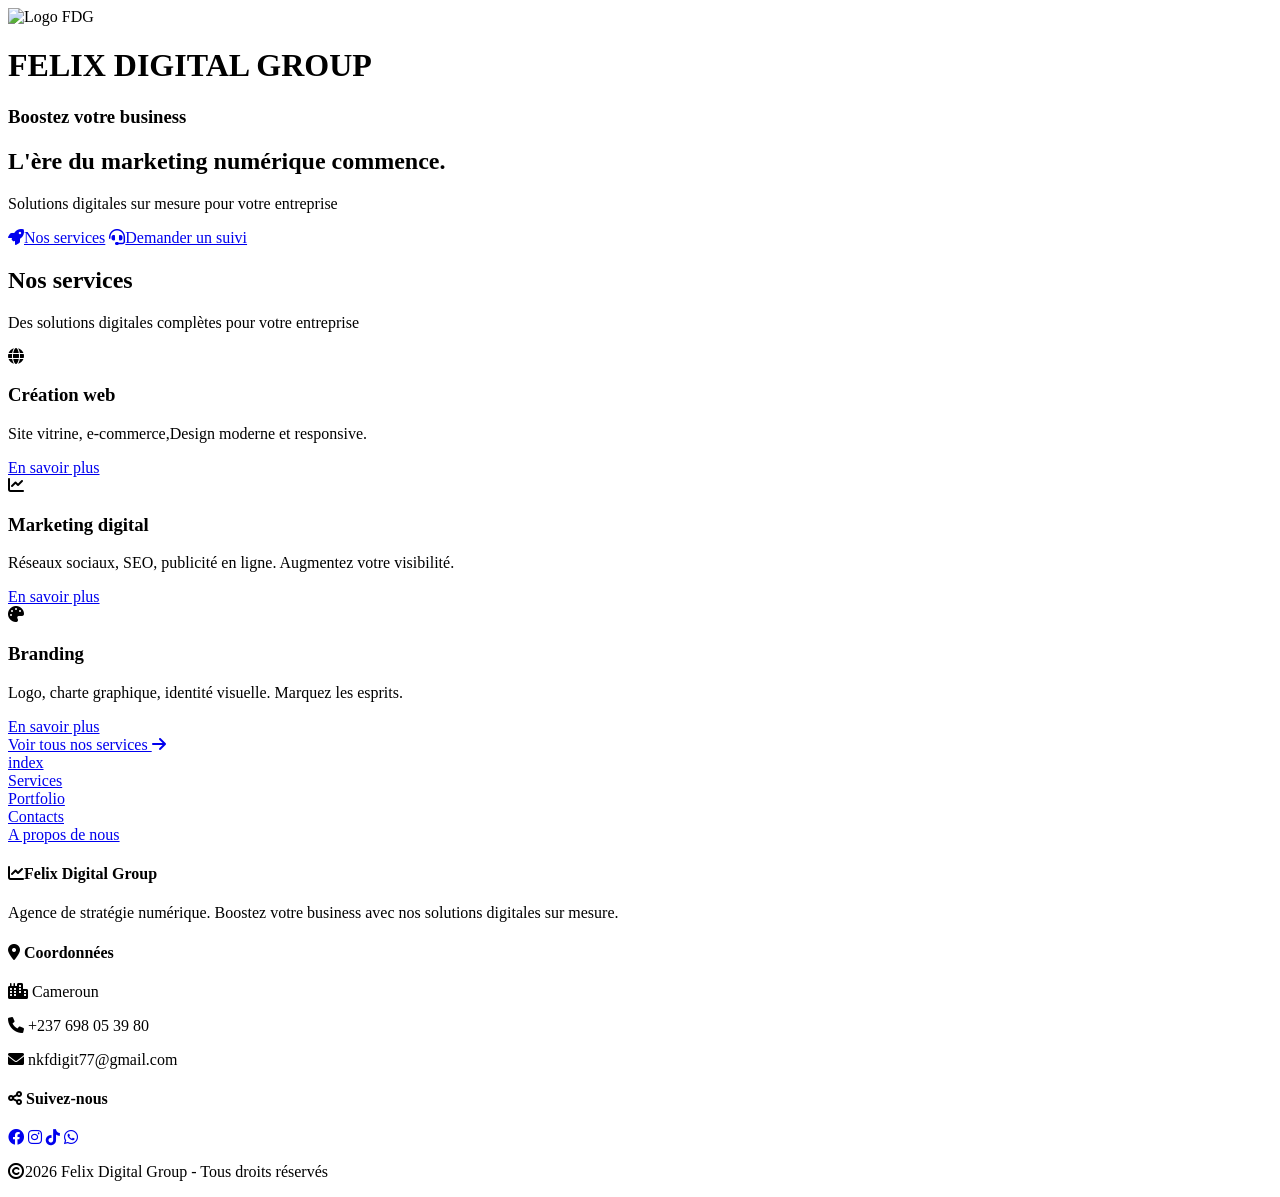
==== index.html @ 906abe2f "correction html" ====
<!doctype html>
<html>
<head>
<meta charset="utf-8">
<meta name="viewport" content="width=device-width,initial-scale=1.0" user-scalable=yes>
<title>Felix Digital Group - Agence de strategie numérique</title>
<link href="stylesheet.css" rel="stylesheet" type="text/css">
<link rel="stylesheet" href="https://cdnjs.cloudflare.com/ajax/libs/font-awesome/6.0.0/css/all.min.css">
</head>

<body>
	<div id="container">
		<header>
		  <img src="image-logo.jpeg" alt="Logo FDG" class="logo">
<h1>FELIX DIGITAL GROUP</h1>
	  <h3>Boostez votre business</h3>
      </header>
	<section class="hero-section">
		<div class="hero-content">
			<h1 class="hero-title">L'ère du marketing numérique commence.</h1>
			<p class="hero-subtitle">Solutions digitales sur mesure pour votre entreprise</p>
			<div class="hero-buttons">
			<a href="#services" class="btn-primary"><i class="fas fa-rocket"></i>Nos services</a>
			<a href="Contacts.html" class="btn-secondary"><i class="fas fa-headset"></i>Demander un suivi</a>
			</div>
			</div></section>
		<section id="services" class="services-section">
		<h2 class="section-title">Nos services</h2>
		<p class="section-subtitle">Des solutions digitales complètes pour votre entreprise</p>
		<div class="services-cards">
		<div class="service-card web-card">
		<i class="fas fa-globe"></i>
		<h3>Création web</h3>
		<p>Site vitrine, e-commerce,Design moderne et responsive.</p>
		<a href="Services.html" class="card-link">En savoir plus </a>
		</div>
		<div class="service-card marketing-card">
		<i class="fas fa-chart-line"></i>
		<h3>Marketing digital</h3>
		<p>Réseaux sociaux, SEO, publicité en ligne. Augmentez votre visibilité.</p>
		<a href="Services.html" class="card-link">En savoir plus </a>
		</div>
		<div class="service-card branding-card">
		<i class="fas fa-palette"></i>
		<h3>Branding</h3>
		<p>Logo, charte graphique, identité visuelle. Marquez les esprits.</p>
		<a href="Services.html" class="card-link">En savoir plus </a>
		</div>
		</div>
		<div class="text-center">
		<a href="Services.html" class="btn-outline">Voir tous nos services <i class="fas fa-arrow-right"></i></a>
		</div></section>
	<section class="hero-blur">
	<div class="menu-grid">
	<div class="menu-item">
		<a href="index.html">index</a>
	</div>
	<div class="menu-item">
	<a href="Services.html">Services</a>
	</div>
	<div class="menu-item">
	<a href="Portfolio.html">Portfolio</a>
	</div>
	<div class="menu-item">
	<a href="Contacts.html">Contacts</a>
	</div>
	</div>
	<div class="about-bottom">
	<a href="apropos.html">A propos de nous</a>
	</div>
		</section>
	</div>
		<footer class="rich-footer">
		<div class="footer-content">
		<div class="footer-column">
		<h4><i class="fas fa-chart-line"></i>Felix Digital Group</h4>
		<p>Agence de stratégie numérique. Boostez votre business avec nos solutions digitales sur mesure.</p>
			</div>
		<div class="footer-column">
		<h4><i class="fas fa-map-marker-alt"></i> Coordonnées</h4>
		<p><i class="fas fa-city"></i> Cameroun</p>
		<p><i class="fas fa-phone"></i> +237 698 05 39 80</p>
		<p><i class="fas fa-envelope"></i> nkfdigit77@gmail.com</p>
		</div>
		<div class="footer-column">
		<h4><i class="fas fa-share-alt"></i> Suivez-nous</h4>
		<div class="social-icons">
			<a href="https://www.facebook.com/Felixdigit" target="_blank"><i class="fab fa-facebook"></i></a>
			<a href="https://www.intagram.com/felixdigi1t" target="_blank"><i class="fab fa-instagram"></i></a>
			<a href="https://www.tiktok.com/@felixnkf" target="_blank"><i class="fab fa-tiktok"></i></a>
			<a href="https://wa.me/237698053980" target="_blank"><i class="fab fa-whatsapp"></i></a>
			</div>
			</div>
		</div>
		<div class="footer-bottom">
		<p><i class="far fa-copyright"></i>2026 Felix Digital Group - Tous droits réservés</p>
		</div>
		
	  </footer>
	</div>
	
</body>
</html>
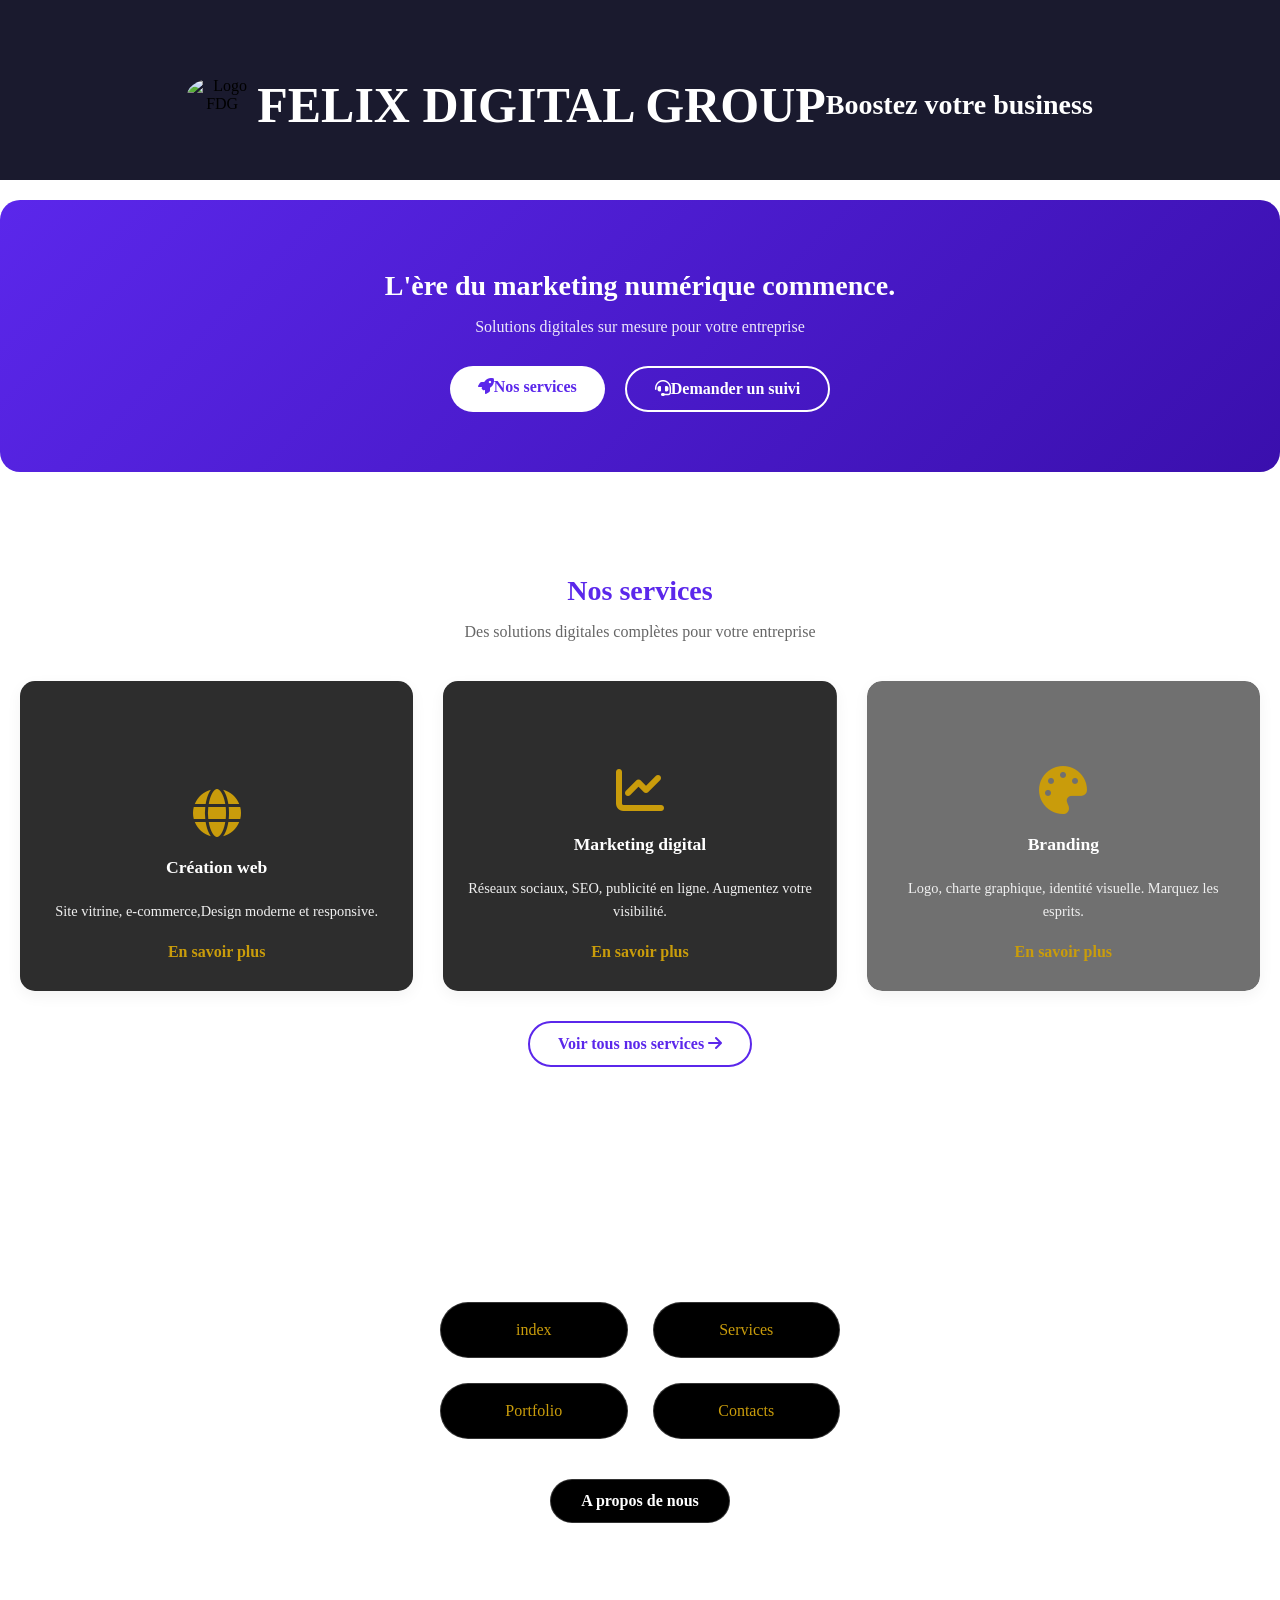
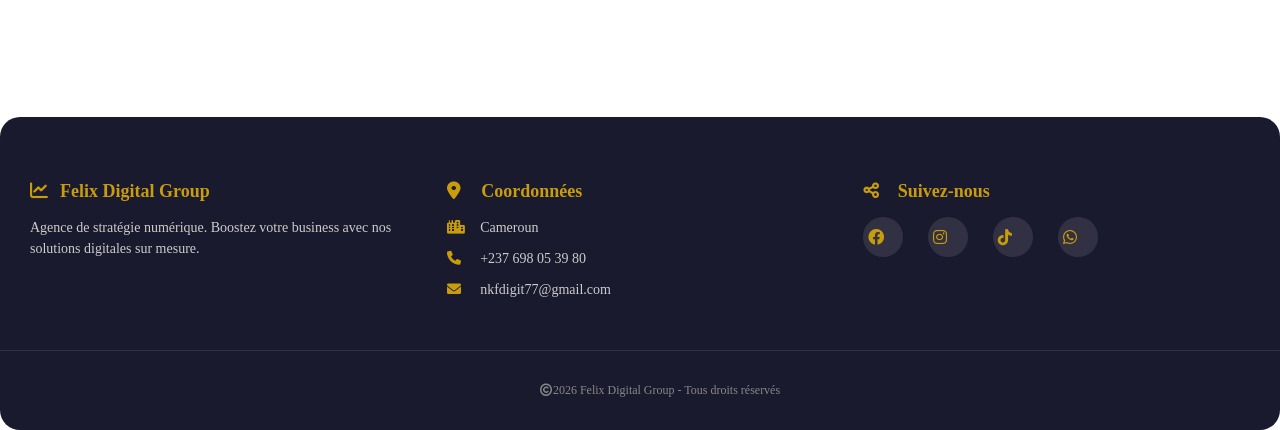
==== commit b6269ef2: "correction lien" ====
--- a/index.html
+++ b/index.html
@@ -86,7 +86,7 @@
 		<h4><i class="fas fa-share-alt"></i> Suivez-nous</h4>
 		<div class="social-icons">
 			<a href="https://www.facebook.com/Felixdigit" target="_blank"><i class="fab fa-facebook"></i></a>
-			<a href="https://www.intagram.com/felixdigi1t" target="_blank"><i class="fab fa-instagram"></i></a>
+			<a href="https://ig.me/felixdigi1t" target="_blank"><i class="fab fa-instagram"></i></a>
 			<a href="https://www.tiktok.com/@felixnkf" target="_blank"><i class="fab fa-tiktok"></i></a>
 			<a href="https://wa.me/237698053980" target="_blank"><i class="fab fa-whatsapp"></i></a>
 			</div>
--- a/stylesheet.css
+++ b/stylesheet.css
@@ -0,0 +1,744 @@
+body{margin: 0;
+font-family: Cambria, "Hoefler Text", "Liberation Serif", Times, "Times New Roman", "serif";
+}
+header{background-color: #1A1A2E;
+padding: 30px;
+display: flex;
+justify-content:center;
+align-items: center;
+height: 150px;
+text-align: center;
+flex-wrap: wrap;
+margin-bottom: 10px;
+padding-bottom: 0;
+}
+.logo{width: 70px;
+border-radius: 50%;
+height: auto;
+margin-bottom: 20px;
+}
+h1{font-size: 50px;
+color: white;
+margin: 10px 0;
+}
+h3{font-size: 28px;
+color: white;
+margin: 0px;
+}
+.hero-blur{background-image: url("photo-principale2.jpeg");
+background-size: cover;
+background-position: center;
+background-repeat: no-repeat;
+min-height: 450px;
+border-radius: 20px;
+padding: 40px 20px;
+margin: 20px 0;
+display: flex;
+flex-direction: column;
+justify-content: center;
+align-items: center;
+position: relative;
+}
+.hero-blur::before{content: "";
+position: absolute;
+top: 0;
+left: 0;
+width: 100%;
+height: 100%;
+background-image: url("photo-principale2.jpeg");
+background-size: cover;
+background-position: center;
+filter: blur(10px);
+border-radius: 20px;
+z-index: 0;
+}
+.hero-blur > *{position: relative;
+z-index: 2;
+}
+.menu-grid{display: grid;
+grid-template-columns: 1fr 1fr;
+grid-gap: 25px;
+max-width: 400px;
+width: 100%;
+margin-bottom: 40px;
+}
+.menu-item{background: black;
+padding: 18px;text-align: center;
+border-radius: 50px;
+transition: 0.3s;
+border: 1px solid rgba(255,255,255,0.2);
+}
+.menu-item a{color: #C99C0B;
+text-decoration: none;}
+.menu-item:hover{background: #C99C0B;
+transform: scale(1.05);
+}
+.about-bottom{text-align: center;
+}
+.about-bottom a{display: inline-block;
+background: black;
+color: white;
+text-decoration: none;
+padding: 12px 30px;
+border-radius: 50px;
+font-weight: bold;
+transition: 0.3s;
+border: 1px solid rgba(255,255,255,0.2);
+}
+.about-bottom a:hover{background: #C99C0B;
+transform: scale(1.05);
+}
+.contact{padding: 50px 20px;
+text-align: center;
+}
+.Portfolio{padding: 50px 20px;
+text-align: center;
+}
+.Services{padding: 50px 20px;
+text-align: center;}
+.A Propos de nous{padding: 50px 20px;
+text-align: center;
+}
+
+img{max-width: 100%;
+	height: auto;
+}
+@media screen and (max-width:600px){
+		header{flex-direction: column;
+	height: auto;
+	text-align: center;
+	}
+ h1{font-size: 28px;
+	}
+ h3{font-size: 18px;}
+	.menu-grid{grid-gap: 15px;
+	max-width: 260px;
+	}
+	.menu-item{padding: 12px;
+	}
+	.menu-item a{font-size: 0.9rem;
+	}
+	.about-bottom a{padding: 8px 20px;
+	font-size: 0.85rem;
+	}
+	.hero-blur{min-height: 380px;
+	}
+}
+.hero-section{background: linear-gradient(135deg, #5b27eb 0%, #3a0fad 100%);
+border-radius: 20px;
+padding: 60px 30px;
+margin: 20px 0;
+text-align: center;
+color: white;
+}
+.hero-title{font-size: 28px;
+margin-bottom: 15px;
+color: white;
+}
+.hero-subtitle{font-size: 16px;
+margin-bottom: 30px;
+opacity: 0.9;
+}
+.hero-buttons{display: flex;
+gap: 20px;
+justify-content: center;
+flex-wrap: wrap;
+}
+.btn-primary, .btn-secondary{display: inline-block;
+padding: 12px 28px;
+border-radius: 50px;
+text-decoration: none;
+font-weight: bold;
+transition: 0.3s;
+}
+.btn-primary{background: white;
+color: #5b27eb;
+}
+.btn-primary:hover{background: #C99C0B;
+color: white;
+transform: scale(1.05);
+}
+.btn-secondary{background: transparent;
+color: white;
+border: 2px solid white;
+}
+.btn-secondary:hover{background: white;
+color: #5b27eb;
+transform: scale(1.05);
+}
+.services-section{padding: 40px 20px;
+text-align: center;
+}
+.section-title{font-size: 28px;
+color: #5b27eb;
+margin-bottom: 10px;
+}
+.section-subtitle{color: #666;
+margin-bottom: 40px;
+}
+.services-cards{display: grid;
+grid-template-columns: repeat(auto-fit, minmax(250px, 1fr));
+gap: 30px;
+margin-bottom: 30px;
+}
+.service-card{
+background: #f9f9f9;
+padding: 30px 20px;
+border-radius: 20px;
+text-align: center;
+transition: 0.3s;
+box-shadow: 0 5px 15px rgba(0,0,0,0.05);
+}
+.service-card:hover{transform: translateY(-5px);
+box-shadow: 0 10px 25px rgba(0,0,0,0.1);
+}
+.service-card i{font-size: 48px;
+color: #5b27eb;
+margin-bottom: 20px;
+}
+.service-card h3{font-size: 20px;
+margin-bottom: 15px;
+color: #333;
+}
+.service-card p{font-size: 14px;
+color: #666;
+margin-bottom: 20px;
+}
+.card-link{color: #5b27eb;
+text-decoration: none;
+font-weight: bold;
+}
+.card-link:hover{color: #C99C0B;
+}
+.btn-outline{display: inline-block;
+padding: 12px 28px;
+border: 2px solid #5b27eb;
+border-radius: 50px;
+color: #5b27eb;
+text-decoration: none;
+font-weight: bold;
+transition: 0.3s;
+}
+.btn-outline:hover{background: #5b27eb;
+color: white;
+}
+.text-center{text-align: center;
+}
+.rich-footer{background-color: #1a1a2e;
+color: white;
+border-radius: 20px;
+margin-top: 40px;
+overflow: hidden;
+width: 100%;
+}
+.footer-content{display: flex;
+flex-wrap: wrap;
+justify-content: space-between;
+width: 100%;
+box-sizing: border-box;
+padding: 40px 30px;
+gap: 30px;
+}
+.footer-column h4{color: #C99C0B;
+margin-bottom: 15px;
+font-size: 18px;
+}
+.footer-column p{margin: 10px 0;
+font-size: 14px;
+color: #ccc;
+line-height: 1.5;
+}
+.footer-column i{margin-right: 10px;
+color: #C99C0B;
+width: 20px;
+}
+.footer-column{flex: 1;
+min-width: 180px;
+}
+.footer-bottom{display: block;
+text-align: center;
+max-width: 100%;
+width: 100%;
+}
+.social-icons{display: flex;
+gap: 15px;
+flex-wrap: wrap;
+}
+.social-icons a{display: inline-flex;
+align-items: center;
+justify-content: center;
+background: rgba(255,255,255,0.1);
+color: white;
+width: 40px;
+height: 40px;
+text-decoration: none;
+border-radius: 50%;
+margin-right: 10px;
+transition: 0.3s;
+}
+.social-icons a:hover{background: #C99C0B;
+transform: scale(1.1);
+}
+.footer-bottom{text-align: center;
+padding: 20px;
+border-top: 1px solid rgba(255,255,255,0.1);
+font-size: 12px;
+color: #888;
+}
+.service-card{position: relative;
+background-size: cover;
+background-position: center;
+color: white;
+padding: 40px 20px;
+border-radius: 20px;
+overflow: hidden;
+z-index: 1;
+}
+.web-card{background-image: linear-gradient(rgba(0,0,0,0.6), rgba(0,0,0,0.6)), url("service-web.jpeg");
+}
+.marketing-card{background-image: linear-gradient(rgba(0,0,0,0.6), rgba(0,0,0,0.6)), url("service-marketing.jpeg");
+}
+.branding-card{background-image: linear-gradient(rgba(0,0,0,0.6); rgba(0,0,0,0.6)), url("service-branding.jpeg");
+}
+.service-card i{color: #C99C0B;
+font-size: 48px;
+margin-bottom: 20px;
+}
+.service-card h3{color: white;
+font-size: 24px;
+margin-bottom: 15px;
+}
+.service-card p{color: rgba(255,255,255,0.9);
+font-size: 14px;
+margin-bottom: 20px;
+}
+.service-card .card-link{color: #C99C0B;
+font-weight: bold;
+text-decoration: none;
+}
+.service-card .card-link:hover{color: white;
+}
+.service-card:hover{transform: translateY(-5px);
+}
+.service-card::before{content: "";
+position: absolute;
+top: 0;
+left: 0;
+width: 100%;
+height: 100%;
+background: rgba(0,0,0,0.5);
+z-index: -1;
+transition: 0.3s;
+}
+.service-card:hover::before{background: rgba(0,0,0,0.3);
+}
+.service-card > *{position: relative;
+z-index: 2;
+}
+
+
+@media (max-width: 768px){.hero-section{padding: 40px 20px;
+	}
+	.hero-title{font-size: 22px;
+	}
+	.hero-bottons{flex-direction: column;
+	align-items: center;
+	}
+	.btn-primary, .btn-secondary{width: 80%;
+	}
+	.services-cards{grid-template-columns: 1fr;
+	}
+	.footer-content{grid-template-columns: 1fr;
+	text-align: center;
+	flex-direction: column;
+	padding: 30px 20px;
+	gap: 25px;
+	}
+	.footer-column i{margin-right: 8px;
+	}
+	.footer-column{min-width: auto;
+	width: 100%;
+	}
+	.footer-column h4{text-align: center;
+	}
+	.footer-column p{text-align: center;
+	word-break: break-word;
+	}
+	.social-icons{justify-content: center;
+	}
+	.footer-bottom p{word-break: break-word;
+	padding: 0 15px;
+	}
+	.rich-footer{width: 100%;
+	display: block;
+	text-align: center;
+	}
+	.footer-content{display: block;
+	padding: 20px 15px;
+	text-align: center;
+	}
+	.footer-column{display: block;
+	width: 100%;
+	margin-bottom: 25px;
+	text-align: center;
+	}
+	.footer-column h4{text-align: center;
+	}
+	.footer-column p{text-align: center;
+	word-break: break-word;
+	}
+	.social-icons{justify-content: center;
+	display: flex;
+	}
+	.footer-bottom p{word-break: break-word;
+	font-size: 10px;
+	}
+}
+.about-content{padding: 30px 20px;
+background: white;
+border-radius: 20px;
+margin: 20px 0;
+}
+.about-content h2{text-align: center;
+color: white;
+font-size: 28px;
+margin-bottom: 30px;
+}
+.about-text{max-width: 800px;
+margin: 0 auto 40px;
+text-align: center;
+}
+.about-text p{margin: 20px 0;
+line-height: 1.8;
+color: #333;
+font-size: 16px;
+}
+.about-text strong{color: #5b27eb;
+}
+.about-values{display: flex;
+flex-wrap: wrap;
+justify-content: center;
+gap: 25px;
+margin: 40px 0;
+}
+.value-card{background: #f5f5f5;
+padding: 25px;
+border-radius: 15px;
+text-align: center;
+flex: 1;
+min-width: 200px;
+transition: 0.3s;
+}
+.value-card:hover{transform: translateY(-5px);
+box-shadow: 0 10px 20px rgba(0,0,0,0.1);
+}
+.value-card h3{color: #5b27eb;
+margin-bottom: 15px;
+font-size: 20px;
+}
+.value-card p{color: #555;
+font-size: 14px;
+line-height: 1.5;
+}
+.about-cta{text-align: center;
+background: linear-gradient(135deg, #5b27eb 0%, #3a0fad 100%);
+padding: 40px 20px;
+border-radius: 20px;
+margin-top: 30px;
+}
+.about-cta h3{color: white;
+font-size: 22px;
+margin-bottom: 20px;
+}
+.about-cta .btn-primary{background: white;
+color: #5b27eb;
+padding: 12px 30px;
+border-radius: 50px;
+text-decoration: none;
+font-weight: bold;
+transition: 0.3s;
+display: inline-block;
+}
+.about-cta .btn-primary:hover{background: #C99C0B;
+color: white;
+transform: scale(1.05);
+}
+@media (max-width: 600px){.about-content h2{font-size: 24px;
+	}
+	.about-text p{font-size: 14px;
+	text-align: justify;
+	}
+	.about-values{flex-direction: column;
+	gap: 15px;
+	}
+	.about-cta h3{font-size: 18px;
+	}
+}
+.contact-page{padding: 20px;
+background: white;
+border-radius: 20px;
+margin: 20px 0;
+}
+.contact-page h2{text-align: center;
+color: #5b27eb;
+font-size: 28px;
+margin-bottom: 10px;
+}
+.contact-subtitle{text-align: center;
+color: #666;
+margin-bottom: 40px;
+font-size: 16px;
+}
+.contact-container{display: flex;
+flex-wrap: wrap;
+gap: 40px;
+max-width: 1000px;
+margin: 0 auto;
+}
+.contact-form{flex: 2;
+min-width: 250px;
+}
+.form-group{margin-bottom: 20px;
+}
+.form-group label{display: block;
+margin-bottom: 8px;
+font-weight: bold;
+color: #333;
+}
+.form-group input,
+.form-group select,
+.form-group textarea{width: 100%;
+padding: 12px 15px;
+border: 1px solid #ddd;
+border-radius: 10px;
+font-size: 14px;
+font-family: inherit;
+transition: 0.3s;
+box-sizing: border-box;
+}
+.form-group input:focus,
+form-group select:focus,
+form-group textarea:focus{outline: none;
+border-color: #5b27eb;
+box-shadow: 0 0 0 3px rgba(91, 39, 235, 0.1);
+}
+
+.submit-btn{background: #5b27eb;
+color: white;
+border: none;
+padding: 14px 25px;
+font-size: 16px;
+font-weight: bold;
+border-radius: 50px;
+cursor: pointer;
+transition: 0.3s;
+width: 100%;
+}
+.submit-btn:hover{background: #C99C0B;
+transform: scale(1.02);
+}
+.form-note{font-size: 12px;
+color: #888;
+text-align: center;
+margin-top: 15px;
+}
+.contact-info{flex: 1;
+min-width: 220px;
+display: flex;
+flex-direction: column;
+gap: 15px;
+}
+.info-card{background: #f5f5f5;
+padding: 15px 20px;
+border-radius: 15px;
+transition: 0.3s;
+}
+.info-card:hover{transform: translateX(5px);
+background: #e8e8e8;
+}
+.info-card h3{color: #5b27eb;
+font-size: 16px;
+margin-bottom: 8px;
+}
+.info-card p{color: #333;
+font-size: 14px;
+}
+@media(max-width: 700px){.contact-container{flex-direction: column;
+	gap: 30px;
+	}
+	.contact-page h2{font-size: 24px;
+	}
+	.contact-info{flex-direction: row;
+	flex-wrap: wrap;
+	}
+	.info-card{flex: 1;
+	min-width: calc(50% - 10px);
+	text-align: center;
+	}
+}
+@media (max-width: 480px){.info-card{min-width: 100%;
+	}
+	.submit-btn{padding: 12px 20px;
+	font-size: 14px;
+	}
+}
+.services-section{padding: 60px 20px;
+text-align: center;
+background: #fff;
+}
+.services-title{font-size: 2rem;
+color: #3b1fa8;
+margin-bottom: 10px;
+}
+.services-subtitle{color: #666;
+margin-bottom: 40px;
+font-size: 1rem;
+}
+.services-grid{display: grid;
+grid-template-columns: repeat(auto-fit, minmax(280px, 1fr));
+gap: 25px;
+max-width: 900px;
+margin: 0 auto;
+}
+.service-card{border-radius: 15px;
+padding: 30px 20px;
+text-align: center;
+transition: 0.3s;
+background-size: cover;
+background-position: center;
+background-repeat: no-repeat;
+position: relative;
+overflow: hidden;
+min-height: 250px;
+display: flex;
+flex-direction: column;
+justify-content: flex-end;
+}
+.service-card::before{content: "";
+position: absolute;
+top: 0;
+left: 0;
+width: 100%;
+height: 100%;
+background: rgba(0,0,0,0.55);
+z-index: 0;
+border-radius: 15px;
+}
+.service-card:hover{transform: translateY(-5px);
+box-shadow: 0 10px 30px rgba(0,0,0,0.3);
+}
+.service-card *{position: relative;
+z-index: 1;
+}
+.service-icon{font-size: 2.5rem;
+color: #C99C0B;
+margin-bottom: 15px;
+}
+.service-card h3{color: white;
+font-size: 1.1rem;
+margin-bottom: 8px;
+}
+.service-card p{color: #f0f0f0;
+font-size: 0.9rem;
+line-height: 1.6;
+}
+.cta-section{background: #3b1fa8;
+color: white;
+text-align: center;
+padding: 50px 20px;
+border-radius: 20px;
+margin: 30px 20px;
+}
+.cta-section h2{margin-bottom: 20px;
+font-size: 1.5rem;
+}
+.cta-btn{background: #C99C0B;
+color: white;
+padding: 15px 35px;
+border-radius: 50px;
+text-decoration: none;
+font-weight: bold;
+font-size: 1rem;
+transition: 0.3s;
+display: inline-block;
+}
+.cta-btn:hover{background: #a67d08;
+transform: scale(1.05);
+}
+@media screen and (max-width: 600px){.servics-grid{grid-template-columns: 1fr;
+	}
+	.services-title{font-size: 1.5rem;
+	}
+	.service-card{min-height: 200px;
+	}
+	.cta-section h2{font-size: 1.2rem;
+	}
+	.cta-btn{padding: 12px 25px;
+	font-size: 0.9rem;
+	}
+}
+.portfolio-hero{background: linear-gradient(135deg, #1a1a2e, #3b1fa8);
+color: white;
+text-align: center;
+padding: 60px 20px;
+}
+.portfolio-hero h2{font-size: 2rem;
+margin-bottom: 10px;
+}
+.portfolio-hero p{color: #ccc;
+font-size: 1rem;
+}
+.portfolio-section{padding: 40px 20px;
+max-width: 1000px;
+margin: 0 auto;
+}
+.portfolio-cathegory-title{display: flex;
+align-items: center;
+gap: 10px;
+margin-bottom: 25px;
+border-left: 4px solid #C99C0B;
+padding-left: 15px;
+}
+.portfolio-cathegory-title i{font-size: 1.5rem;
+color: #C99C0B;
+}
+.portfolio-cathegory-title h3{font-size: 1.3rem;
+color: #1a1a2b;
+margin: 0;
+}
+.portfolio-grid{display: grid;
+grid-template-columns: repeat(auto-fit, minmax(220px, 1fr));
+gap: 20px;
+}
+.portfolio-card{background: white;
+border-radius: 12px;
+overflow: hidden;
+box-shadow: 0 4px 15px rgba(0,0,0,0.1);
+transition: 0.3s;
+}
+.portfolio-card:hover{transform: translateY(-5px);
+box-shadow: 0 10px 30px rgba(0,0,0,0.15);
+}
+.portfolio-card img{width: 100%;
+height: 250px;
+object-fit: contain;
+background: #f5f5f5;
+}
+.porfolio-card-info{padding: 15px;
+}
+.portfolio-card-info h4{color: #1a1a2e;
+font-size: 1rem;
+margin-bottom: 5px;
+}
+.portfolio-card-info p{color: #666;
+font-size: 0.85rem;
+line-height: 1.5;
+}
+@media screen and (max-width: 600px){.portfolio-grid{grid-template-columns: 1fr 1fr;
+	}
+	.portfolio-hero h2{font-size: 1.5rem;
+	}
+	.portfolio-card img{height: 150px;
+	}
+}
+
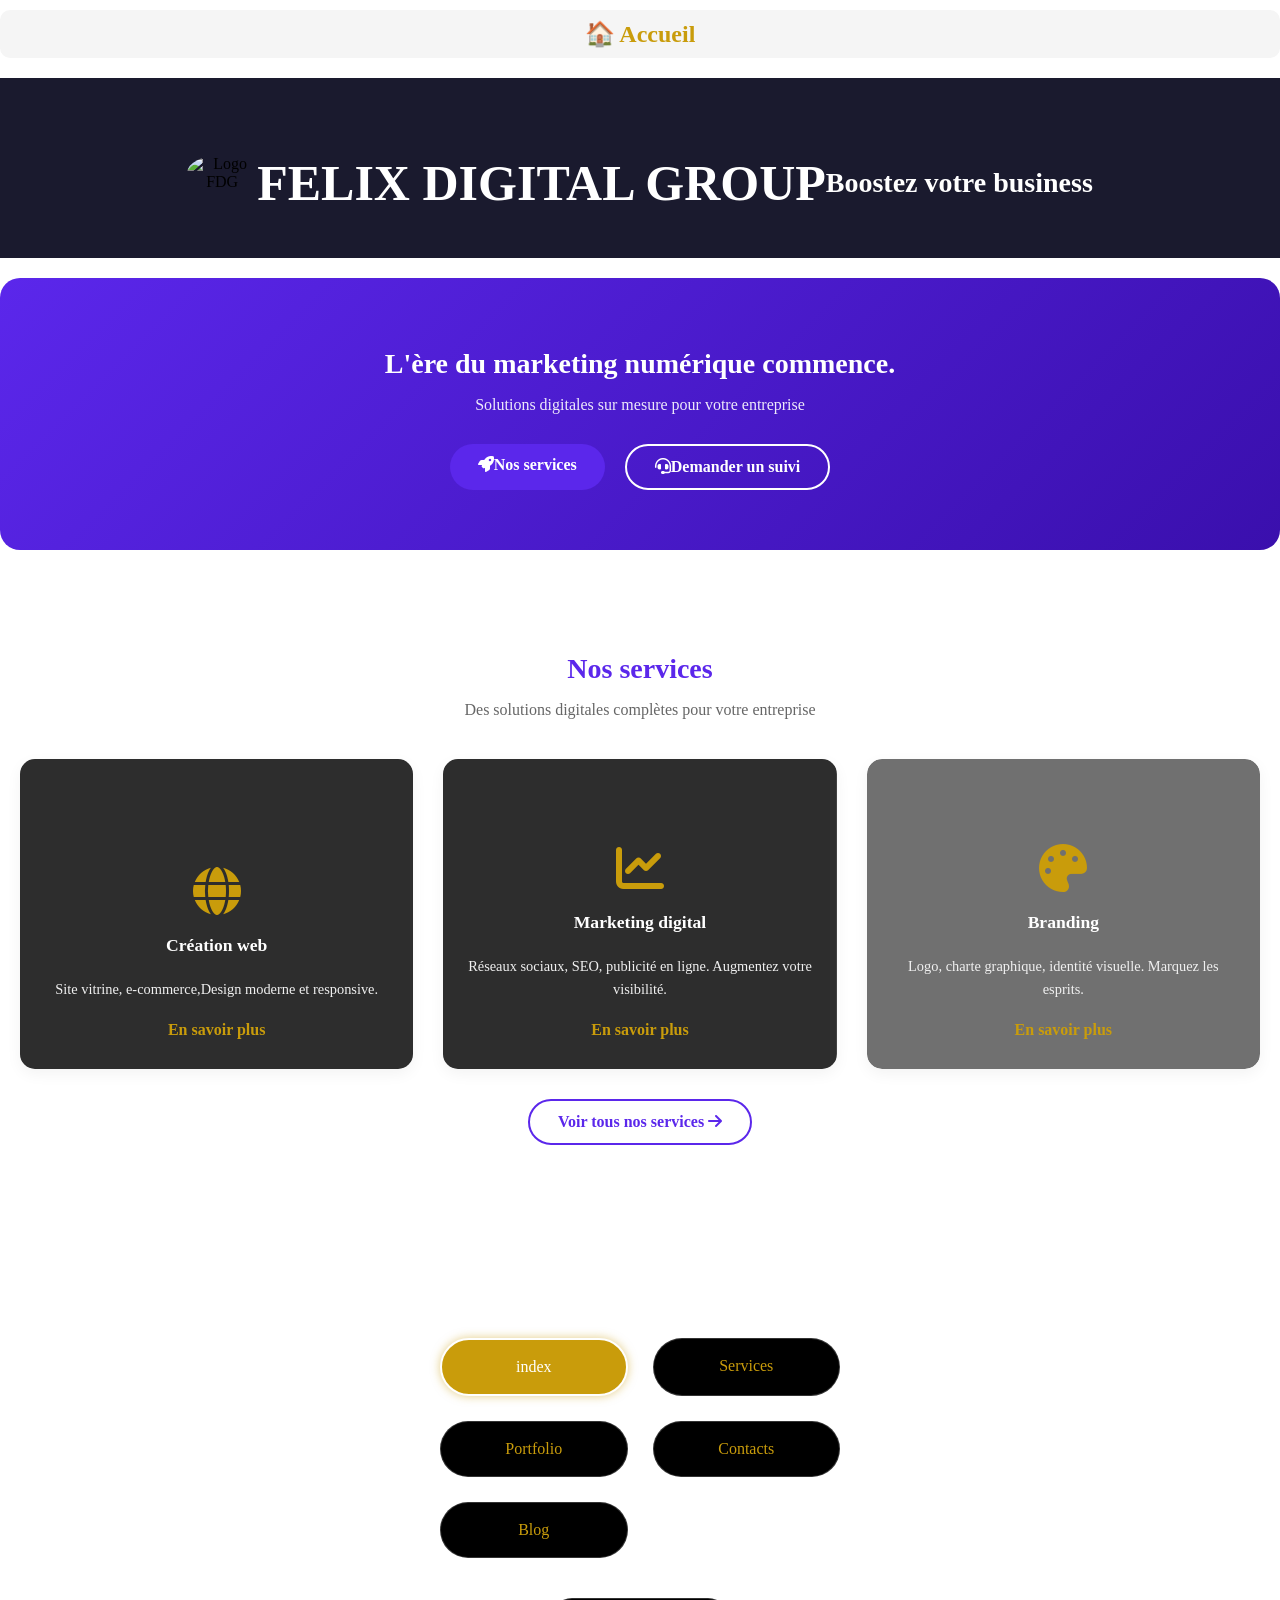
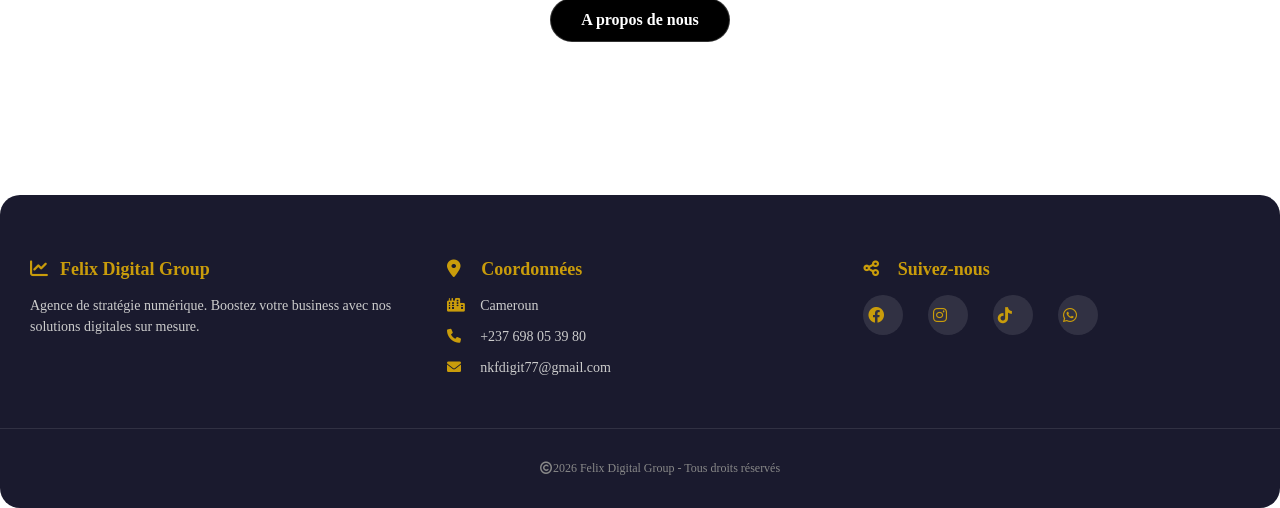
==== commit 7d4befe3: "change presentation" ====
--- a/index.html
+++ b/index.html
@@ -6,8 +6,18 @@
 <title>Felix Digital Group - Agence de strategie numérique</title>
 <link href="stylesheet.css" rel="stylesheet" type="text/css">
 <link rel="stylesheet" href="https://cdnjs.cloudflare.com/ajax/libs/font-awesome/6.0.0/css/all.min.css">
+	<!-- Google tag (gtag.js) -->
+<script async src="https://www.googletagmanager.com/gtag/js?id=G-18CFK1X3ZK"></script>
+<script>
+  window.dataLayer = window.dataLayer || [];
+  function gtag(){dataLayer.push(arguments);}
+  gtag('js', new Date());
+
+  gtag('config', 'G-18CFK1X3ZK');
+</script>
+	
 </head>
-
+	<h2 class="page-title">🏠 Accueil</h2>
 <body>
 	<div id="container">
 		<header>
@@ -52,7 +62,7 @@
 		</div></section>
 	<section class="hero-blur">
 	<div class="menu-grid">
-	<div class="menu-item">
+	<div class="menu-item active">
 		<a href="index.html">index</a>
 	</div>
 	<div class="menu-item">
@@ -64,6 +74,7 @@
 	<div class="menu-item">
 	<a href="Contacts.html">Contacts</a>
 	</div>
+	<div class="menu-item"><a href="blog.html">Blog</a></div>
 	</div>
 	<div class="about-bottom">
 	<a href="apropos.html">A propos de nous</a>
--- a/stylesheet.css
+++ b/stylesheet.css
@@ -741,4 +741,124 @@
 	.portfolio-card img{height: 150px;
 	}
 }
+.blog-page{padding: 30px 20px;
+background: white;
+border-radius: 20px;
+margin: 20px 0;
+}
+.blog-page h1{text-align: center;
+color: #5b27eb;
+font-size: 32px;
+margin-bottom: 10px;
+}
+.blog-subtitle{text-align: center;
+color: #666;
+margin-bottom: 30px;
+}
+.blog-list{display: flex;
+flex-direction: column;
+gap: 25px;
+}
+.blog-post{background: #f9f9f9;
+padding: 20px;
+border-radius: 15px;
+transition: 0.3s;
+border-left: 4px solid #5b27eb;
+}
+.blog-post:hover{transform: translateX(5px);
+box-shadow: 0 5px 15px rgba(0,0,0,0.1);
+}
+.blog-post h2{margin-bottom: 5px;
+}
+.blog-post h2 a{color: #333;
+text-decoration: none;
+font-size: 20px;
+}
+.blog-post h2 a:hover{color: #5b27eb;
+}
+.blog-post .post-date{color: #888;
+font-size: 13px;
+margin-bottom: 10px;
+}
+.blog-post p{color: #555;
+margin-bottom: 10px;
+font-size: 15px;
+}
+.read-more{color: #5b27eb;
+text-decoration: none;
+font-weight: bold;
+font-size: 14px;
+}
+.read-more:hover{color: #C99C0B;
+}
 
+@media (max-width: 600px){.blog-page h1{font-size: 24px;
+	}
+	.blog-post h2 a{font-size: 17px;
+	}
+	.blog-post p{font-size: 14px;
+	}
+}
+.article-content{padding: 30px 20px;
+background: white;
+border-radius: 20px;
+margin: 20px 0;
+}
+.article-content h1{color: #5b27eb;
+font-size: 28px;
+margin-bottom: 10px;
+}
+.article-content .article-date{color: #888;
+font-size: 14px;
+margin-bottom: 25px;
+}
+.article-content h2{color: #333;
+font-size: 22px;
+margin-top: 30px;
+margin-bottom: 15px;
+}
+.article-content p{font-size: 16px;
+line-height: 1.8;
+color: #444;
+margin-bottom: 15px;
+}
+.article-cta{background: #f5f5f5;
+padding: 20px;
+border-radius: 15px;
+text-align: center;
+margin-top: 30px;
+}
+.btn-primary{display: inline-block;
+background: #5b27eb;
+color: white;
+padding: 12px 28px;
+border-radius: 50px;
+text-decoration: none;
+font-weight: bold;
+}
+.btn-primary:hover{background: #C99C0B;
+transform: scale(1.05);
+}
+
+@media (max-width: 600px){.article-content h1{font-size: 22px;
+	}
+	.article-content h2{font-size: 18px;
+	}
+	.article-content p{font-size: 14px;
+	}
+}
+.page-title{text-align: center;
+font-size: 24px;
+color: #C99C0B;
+margin: 10px 0 20px 0;
+padding: 10px;
+background: #f5f5f5;
+border-radius: 10px;
+}
+.menu-item.active{background: #C99C0B;
+border: 2px solid #fff;
+box-shadow: 0 0 10px rgba(201, 156, 11, 0.5);
+}
+.menu-item.active a{color: white;
+}
+
